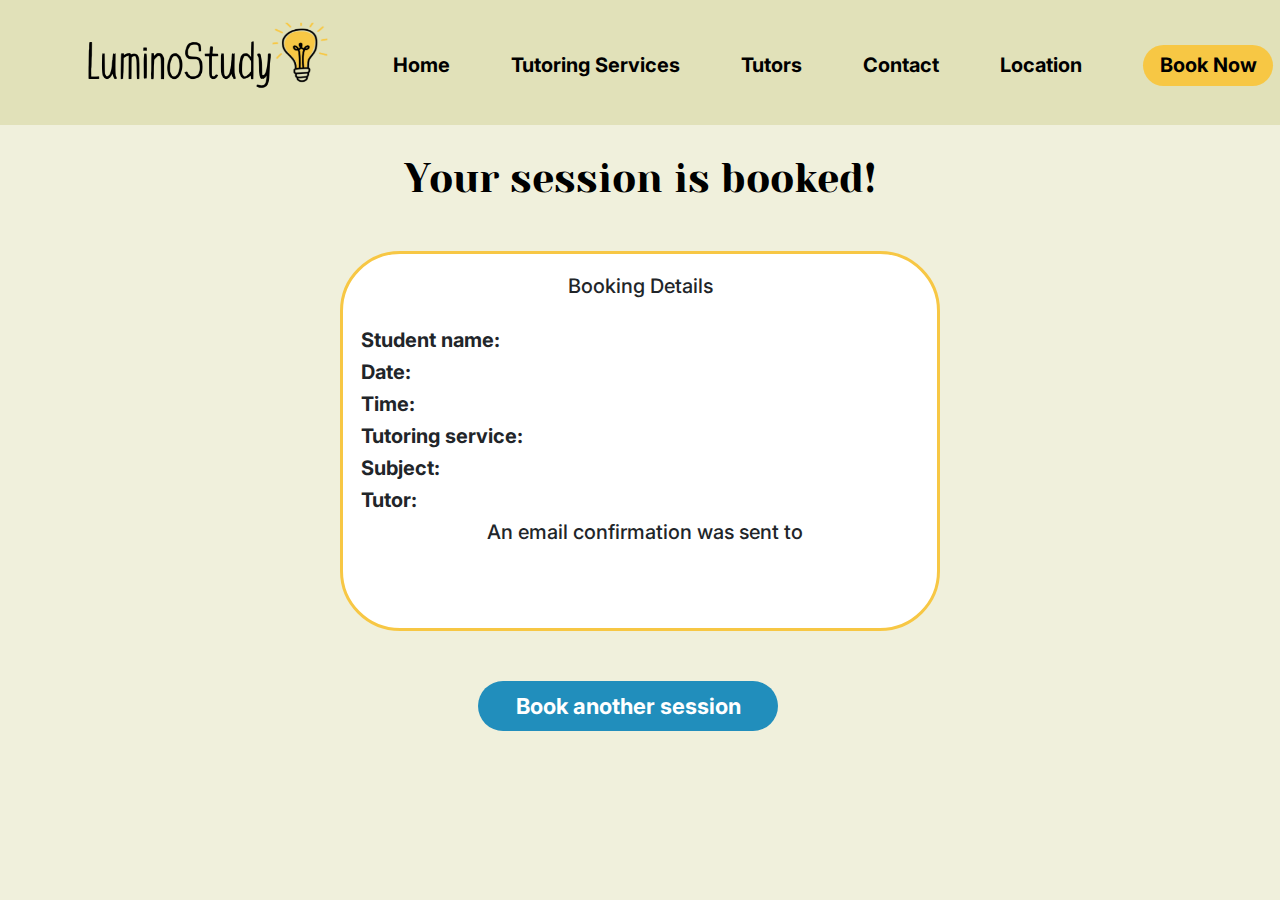
==== booking_confirmation.html @ 742534a2 "booking pages" ====
<!DOCTYPE html>
<html lang="en">

<head>
    <meta charset="UTF-8">
    <meta name="viewport" content="width=device-width, initial-scale=1.0">
    <title>Luminostudy Home Page</title>
    <script src="script.js"></script>

    <!-- fonts -->
    <link rel="preconnect" href="https://fonts.googleapis.com">
    <link rel="preconnect" href="https://fonts.gstatic.com" crossorigin>
    <link href="https://fonts.googleapis.com/css2?family=Yeseva+One&display=swap" rel="stylesheet">

    <link rel="preconnect" href="https://fonts.googleapis.com">
    <link rel="preconnect" href="https://fonts.gstatic.com" crossorigin>
    <link
        href="https://fonts.googleapis.com/css2?family=Inter:ital,opsz,wght@0,14..32,100..900;1,14..32,100..900&family=Yeseva+One&display=swap"
        rel="stylesheet">
    <!-- Bootstrap -->
    <link href="https://cdn.jsdelivr.net/npm/bootstrap@5.3.3/dist/css/bootstrap.min.css" rel="stylesheet"
        integrity="sha384-QWTKZyjpPEjISv5WaRU9OFeRpok6YctnYmDr5pNlyT2bRjXh0JMhjY6hW+ALEwIH" crossorigin="anonymous">
    <link rel="stylesheet" href="styles.css">
</head>

<body>
    <nav class="navbar">
        <div class="container" style="/*margin-left:20px; */ margin-top:-20px">
            <a class="navbar-logo" href="index.html">
                <img src="assets/logo.png" alt="Luminostudy" width="250" height="75">
            </a>
            <span class="navbar-text">
                <a class="page-link" href="index.html">
                    <b>Home</b>
                </a>
            </span>
            <span class="navbar-text">
                <a class="page-link" href="services.html">
                    <b>Tutoring Services</b>
                </a>
            </span>
            <span class="navbar-text">
                <a class="page-link" href="tutors.html">
                    <b>Tutors</b>
                </a>
            </span>
            <span class="navbar-text">
                <a class="page-link" href="contact.html">
                    <b>Contact</b>
                </a>
            </span>
            <span class="navbar-text">
                <a class="page-link" href="location.html">
                    <b>Location</b>
                </a>
            </span>
            <a class="page-link" href="booking_session_details.html">
                <button class="d-flex" type="button" id="book-now"><b class="text-center">Book Now</b></button>
            </a>
        </div>
    </nav>
    <div class="container">
        <div class="row" style="margin-top:30px; margin-bottom:40px">
            <h1 class="page-title" style="font-size:40px;">Your session is booked!</h1>
        </div>
        <form class="row g-3 center-container">
            <div id="bookingConfirmation">
                <h4 class="text-center">Booking Details</h4>
                <div style="margin-top:30px; margin-left:10px">
                    <h4><b>Student name: </b></h4>
                    <h4><b>Date: </b></h4>
                    <h4><b>Time: </b></h4>
                    <h4><b>Tutoring service: </b></h4>
                    <h4><b>Subject: </b></h4>
                    <h4><b>Tutor: </b></h4>
                    <h4 class="text-center">An email confirmation was sent to</h4>
                    <h4 class="text-center" style="margin-top:10px"><b id="studentEmail"></b></h4>
                </div>
            </div>
            <div class="row text-center" style="margin-top: 60px">
                <div class="row" style="margin-top: 60px">
                    <a class="page-link" href="booking_session_details.html" style="margin-top:-70px">
                        <button class="d-flex get-started-btn text-center" type="button"
                            style="height:50px; width:300px;"><b class="text-center" style="font-size:22px">
                                Book another session
                        </button>
                    </a>
                </div>
            </div>
        </form>
    </div>

</body>
---- styles.css ----
body {
    background-color: #F0F0DC;
    font-family: Inter;
}

.navbar {
    background: #E1E1B9;
    height: 125px;
    margin: 0px;
    padding: 0px;
}

.navbar-text {
    color: black;
    text-align: center;
    margin-top: 25px;
    font-size: 20px;
}

#book-now {
    margin-right: -75px;
    margin-top: 25px;
    background-color: #F7C744;
    border-radius: 60px;
    height: 41px;
    width: 130px;
    border: none;
    padding: 0px;
}

.home-button {
    background-color: #218EBC;
    border-radius: 60px;
    border: none;
    color: white;
    width: 373px;
    height: 68px;
    font-size: 90px;
}

.text-center {
    margin: auto;
    text-align: center;
    font-size: 20px;
}

.page-link {
    text-decoration: none;
}

.current {
    text-decoration: underline;
    text-decoration-thickness: 2.5px;
}

.image-with-text {
    margin-top: 100px;
    margin-left: -40px;
    position: relative;
}

.statement-title {
    position: absolute;
    top: 150px;
    left: 150px;
    width: 100%;
    font-size: 90px;
    font-family: Yeseva One;
    color: black;
}

.statement-subtitle {
    position: absolute;
    top: 380px;
    left: 150px;
    font-size: 34px;
    color: black;
    font-weight: 400;
}

.card {
    border-radius: 60px;
    background-color: rgba(247, 199, 68, 0.70);
    border: 1px;
    border-color: black;
    /*#F7C744;*/
    outline: 2.5px solid;
    height: 450px;
}

.card-img-top {
    border-radius: 60px 60px 0px 0px;
    outline: 2px solid;
    border-color: #F7C744;
    width: 100%;

}

.card-title {
    font-family: Yeseva One;
    color: black;
    font-size: 35px;
    text-align: center;
    margin-top: 10px;
}

.card-text {
    font-family: Inter;
    color: black;
    text-align: center;
    font-size: 20px;
    margin-top: 20px;
}

.get-started-btn {
    background-color: #218EBC;
    border-radius: 60px;
    border: none;
    color: white;
    width: 300px;
    height: 68px;
    font-size: 90px;
    font-family: Inter;
}

.page-title {
    text-align: center;
    font-family: Yeseva One;
    color: black;
    font-size: 50px;
}

#location-image {
    border-radius: 60px;
    border: 3px solid;
    border-color: #F7C744;
    height: 560px;
    width: 500px;
}

.location-heading {
    text-decoration: underline;
    font-weight: bold;
    font-size: 24px
}

.location-subheading {
    font-size: 20px
}

.form-control {
    border-radius: 30px;
    border: 2.5px solid;
    border-color: #F7C744;
}

.form-select {
    border-radius: 30px;
    border: 2.5px solid;
    border-color: #F7C744;

}

#MessageBox {
    padding: 10px;
    max-width: 100%;
    line-height: 1.5;
    height: 100px;
}

.form-label {
    margin-left: 10px;
    font-family: Inter;
    font-weight: bold;
    color: black;
}

.serviceCard {
    background-color: transparent;
    outline: 3px solid;
    border-color: rgba(247, 199, 68, 0.80);
    height: 570px;
    width: 389px;
}

.serviceCardBody {
    background-color: rgba(247, 199, 68, 0.70);
    border-radius: 60px 60px 0px 0px;
    /*height:75px;*/
    height: 15%;
    width: 100%;
    outline: 3px solid;

}

.card-title-service {
    margin-top: 20px;
}

.card-subtitle {
    font-size: 25px;
    font-family: Inter;
    color: black;
    margin-top: 30px;
}

.card-text-service {
    font-size: 25px;
    font-family: Inter;
    color: black;
    margin-top: 7px;
}

.card-img-bottom {
    margin-top: -50px;
    margin-bottom: 50px;
}

ul {
    list-style-type: none;
}

.anchor-btn {
    background-color: #218EBC;
    border-radius: 60px;
    border: none;
    color: white;
    width: 225px;
    height: 40px;
    font-size: 20px;
    font-family: Inter;
    font-weight: bold;
    line-height: 40px;
}

.anchor-btn:hover {
    background-color: #218EBC;
    border-radius: 60px;
    border: none;
    color: white;
    width: 225px;
    height: 40px;
    font-size: 20px;
    font-family: Inter;
    font-weight: bold;
    line-height: 40px;
}

.center-container {
    display: flex;
    align-items: center;
    justify-content: center;
}

#bookingConfirmation {
    font-family: Inter;
    background: white;
    border-radius: 60px;
    border: 3px #F7C744 solid;
    height:380px;
    width: 600px;
    padding-top: 20px;
}

#bookingConfirmation h4 {
    font-size: 20px;
}
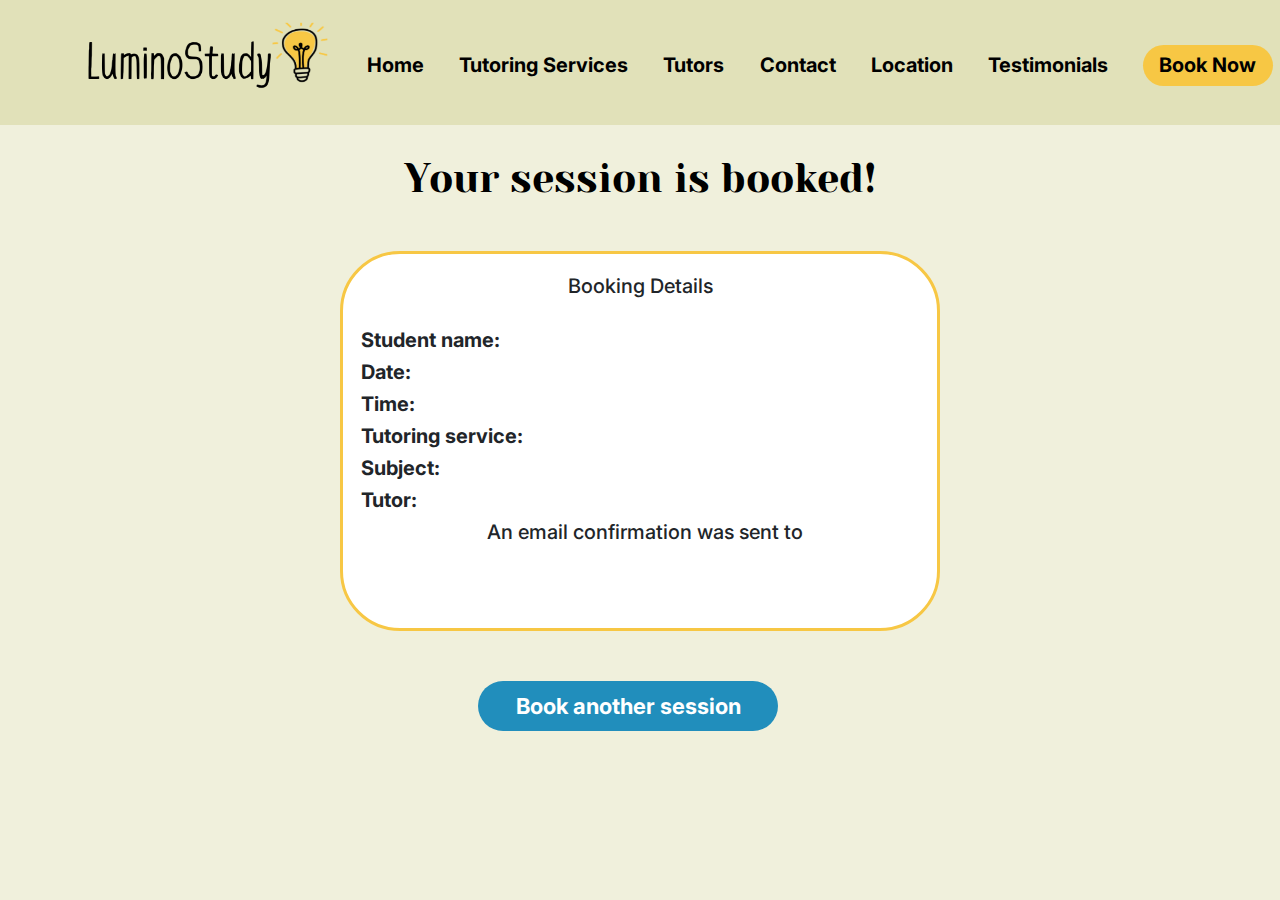
==== commit 240fcb1e: "JS logic unfinished" ====
--- a/booking_confirmation.html
+++ b/booking_confirmation.html
@@ -54,6 +54,11 @@
                     <b>Location</b>
                 </a>
             </span>
+            <span class="navbar-text">
+                <a class="page-link" href="testimonials.html">
+                    <b>Testimonials</b>
+                </a>
+            </span>
             <a class="page-link" href="booking_session_details.html">
                 <button class="d-flex" type="button" id="book-now"><b class="text-center">Book Now</b></button>
             </a>
@@ -67,12 +72,12 @@
             <div id="bookingConfirmation">
                 <h4 class="text-center">Booking Details</h4>
                 <div style="margin-top:30px; margin-left:10px">
-                    <h4><b>Student name: </b></h4>
-                    <h4><b>Date: </b></h4>
-                    <h4><b>Time: </b></h4>
-                    <h4><b>Tutoring service: </b></h4>
-                    <h4><b>Subject: </b></h4>
-                    <h4><b>Tutor: </b></h4>
+                    <h4 id="fullName"><b>Student name: </b></h4>
+                    <h4 id="sessionDate"><b>Date: </b></h4>
+                    <h4 id="sessionTime"><b>Time: </b></h4>
+                    <h4 id="sessionService"><b>Tutoring service: </b></h4>
+                    <h4 id="sessionSubject"><b>Subject: </b></h4>
+                    <h4 id="sessionTutor"><b>Tutor: </b></h4>
                     <h4 class="text-center">An email confirmation was sent to</h4>
                     <h4 class="text-center" style="margin-top:10px"><b id="studentEmail"></b></h4>
                 </div>
--- a/styles.css
+++ b/styles.css
@@ -264,4 +264,10 @@
 
 #bookingConfirmation h4 {
     font-size: 20px;
+}
+
+.testimonial {
+    font-family:Inter;
+    font-weight:250;
+    margin-top:20px;
 }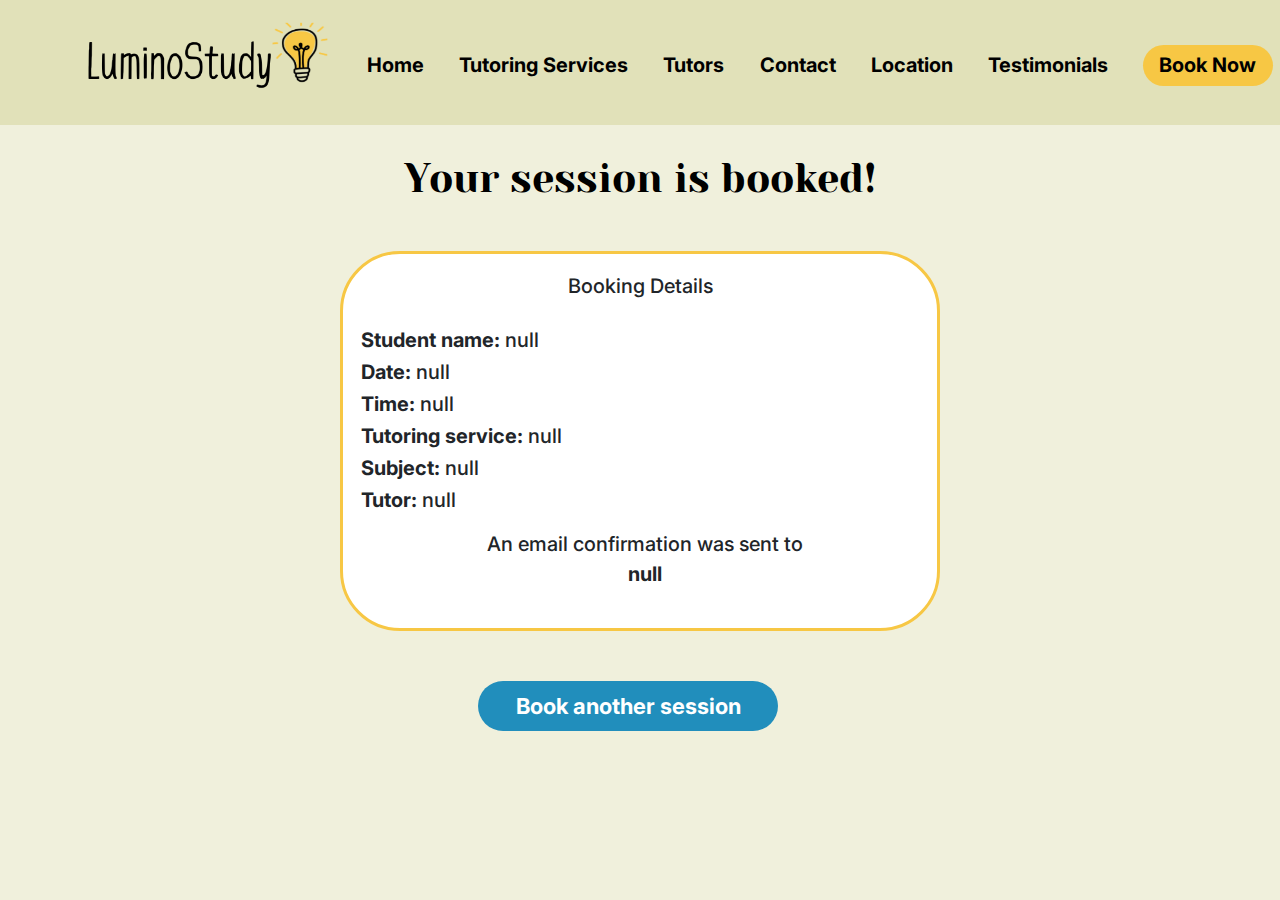
==== commit cce18b66: "display booking details" ====
--- a/booking_confirmation.html
+++ b/booking_confirmation.html
@@ -78,8 +78,8 @@
                     <h4 id="sessionService"><b>Tutoring service: </b></h4>
                     <h4 id="sessionSubject"><b>Subject: </b></h4>
                     <h4 id="sessionTutor"><b>Tutor: </b></h4>
-                    <h4 class="text-center">An email confirmation was sent to</h4>
-                    <h4 class="text-center" style="margin-top:10px"><b id="studentEmail"></b></h4>
+                    <h4 class="text-center" style="margin-top:20px">An email confirmation was sent to</h4>
+                    <h4 class="text-center" style="margin-top:6px"><b id="studentEmail"></b></h4>
                 </div>
             </div>
             <div class="row text-center" style="margin-top: 60px">
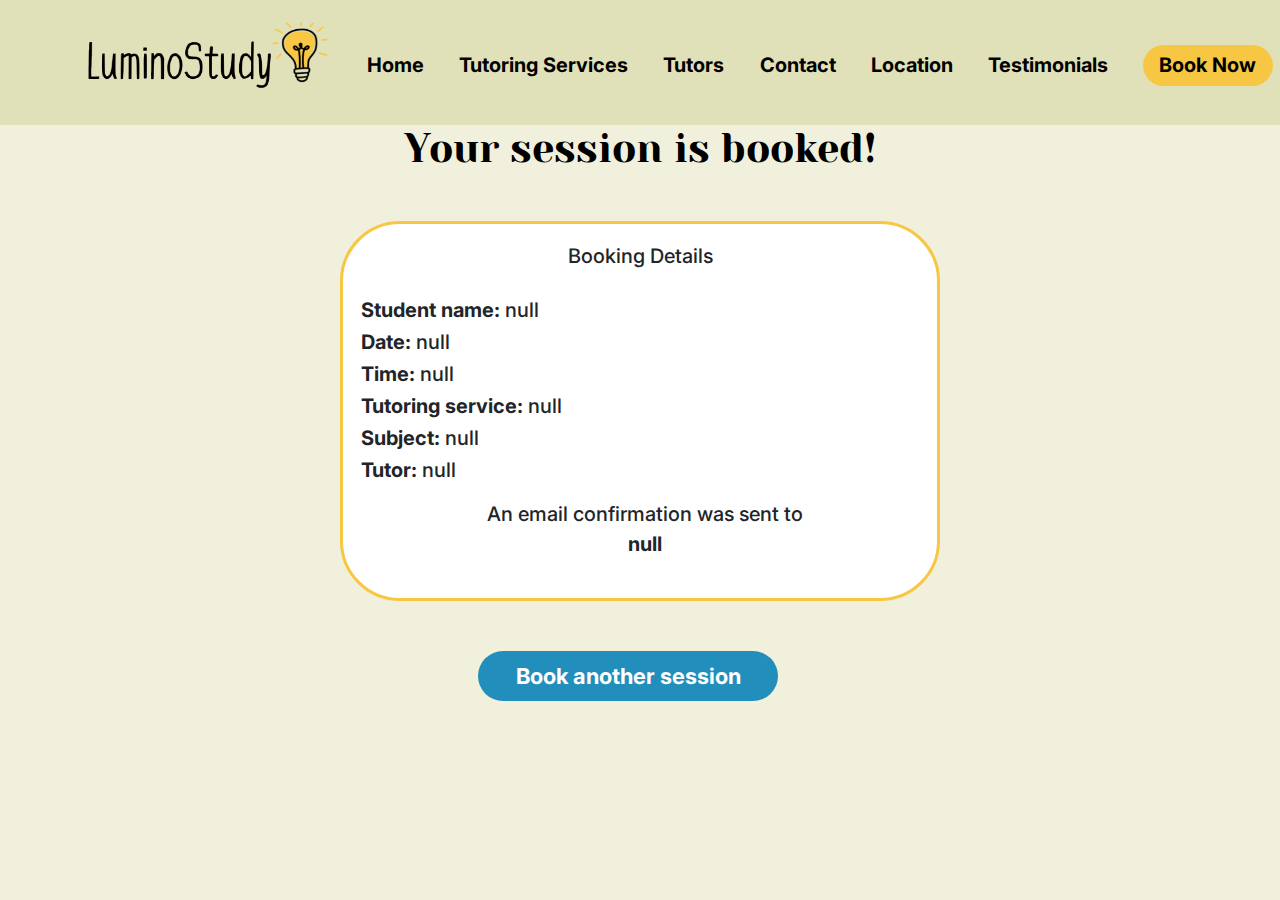
==== commit d30735ba: "scaling" ====
--- a/booking_confirmation.html
+++ b/booking_confirmation.html
@@ -65,7 +65,7 @@
         </div>
     </nav>
     <div class="container">
-        <div class="row" style="margin-top:30px; margin-bottom:40px">
+        <div class="row" style="margin-bottom:40px">
             <h1 class="page-title" style="font-size:40px;">Your session is booked!</h1>
         </div>
         <form class="row g-3 center-container">
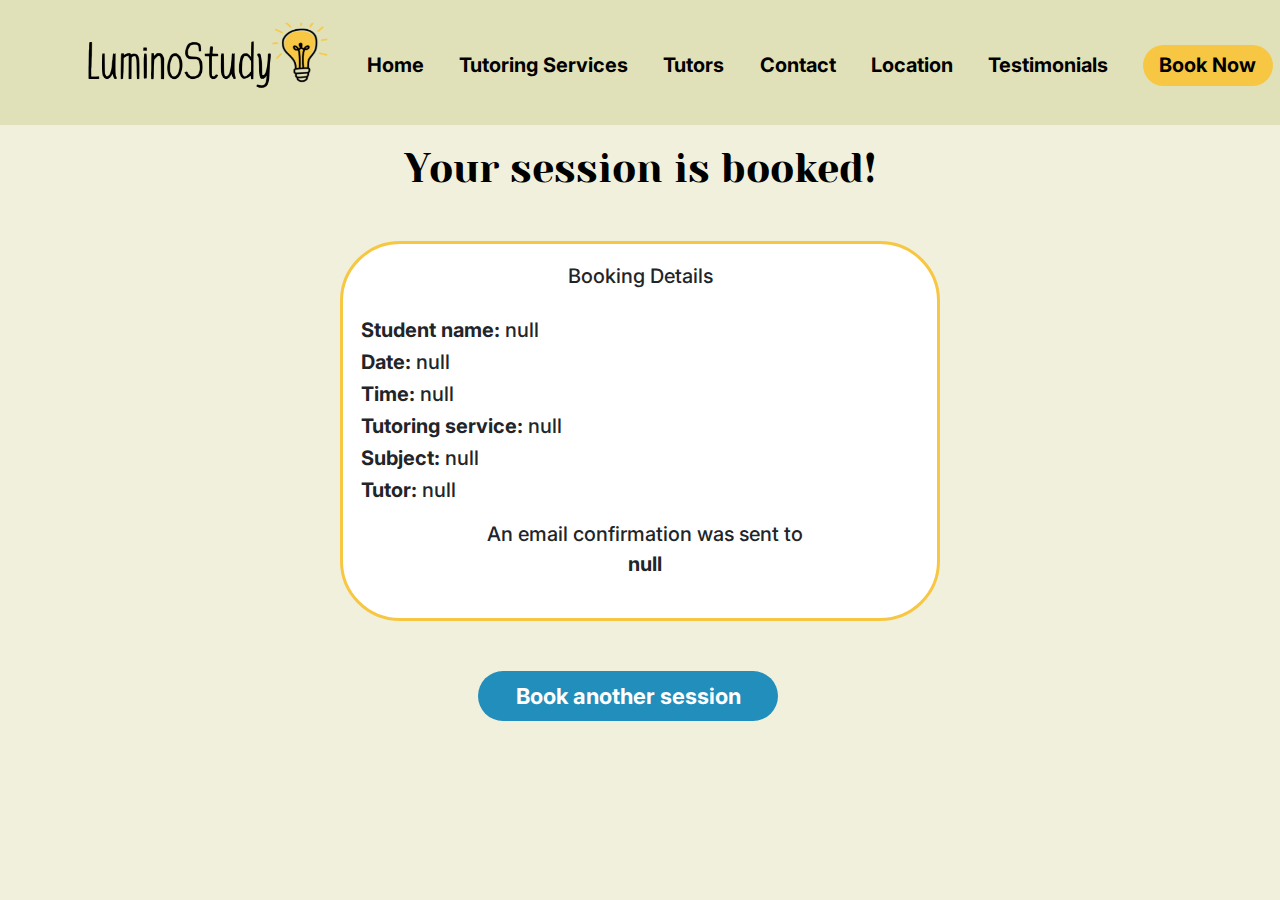
==== commit 569c9fa1: "form logic" ====
--- a/booking_confirmation.html
+++ b/booking_confirmation.html
@@ -65,8 +65,8 @@
         </div>
     </nav>
     <div class="container">
-        <div class="row" style="margin-bottom:40px">
-            <h1 class="page-title" style="font-size:40px;">Your session is booked!</h1>
+        <div class="row" style="margin-bottom:40px;">
+            <h1 class="page-title" style="font-size:40px; margin-top:20px">Your session is booked!</h1>
         </div>
         <form class="row g-3 center-container">
             <div id="bookingConfirmation">
